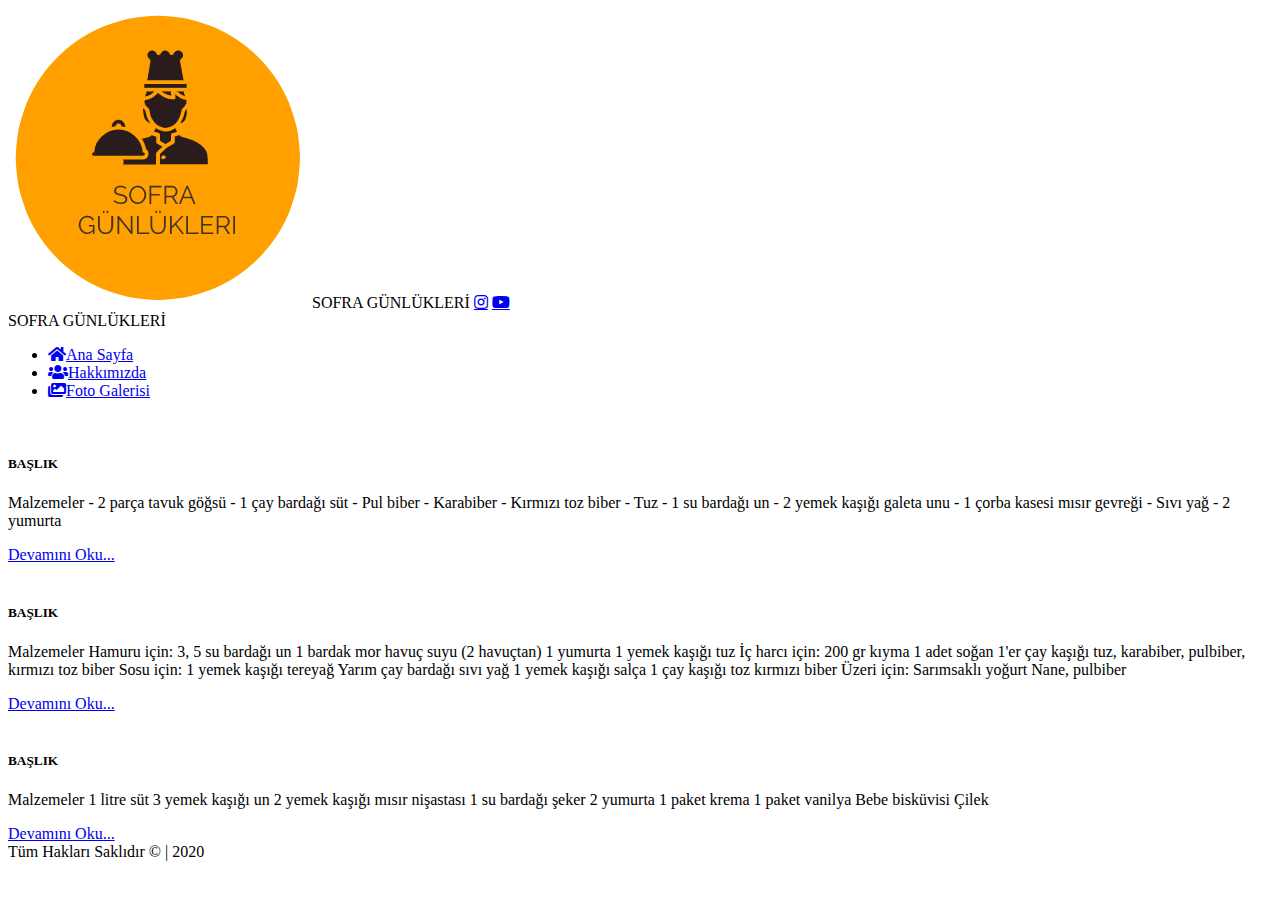
==== website/index.html @ 13d2594b "changed" ====
<!DOCTYPE html>
<html lang="en">
<head>
    <meta charset="UTF-8">
    <meta http-equiv="X-UA-Compatible" content="IE=edge">
    <meta name="viewport" content="width=, initial-scale=1.0">
    <title>Ana Sayfa</title>
    <link rel="stylesheet" href="app.css ">
    <link rel="stylesheet" href="https://cdnjs.cloudflare.com/ajax/libs/font-awesome/5.15.4/css/all.min.css" integrity="sha512-1ycn6IcaQQ40/MKBW2W4Rhis/DbILU74C1vSrLJxCq57o941Ym01SwNsOMqvEBFlcgUa6xLiPY/NS5R+E6ztJQ==" crossorigin="anonymous" referrerpolicy="no-referrer" />
</head>
<body>
    <div id="social">
        
      <img src="images/logo.png" alt="" id="logo"> 
        <font>SOFRA <span>GÜNLÜKLERİ</span></font>
      <!--  <a href="#" class="fas fa-search"></a> -->
        <a href="https://www.instagram.com/sofra_gunlukleri/" class="fab fa-instagram"></a>
        <a href="https://www.youtube.com/channel/UCqUiniQRlyB01MS2iH-NmvA/videos" class="fab fa-youtube"></a>
    </div>

    <div id="container">
        <header>
            
            <div id="centered">SOFRA GÜNLÜKLERİ</div>
        </header>
        <section>
            <nav>
               <ul>
                <li><a href="index.html" class="active"><i class="fas fa-home"></i>Ana Sayfa</a></li>
                <li><a href="hakkımızda.html"><i class="fas fa-users"></i>Hakkımızda</a></li>
                <li><a href="fotogalerisi.html"><i class="fas fa-images"></i>Foto Galerisi</a></li>
               </ul> 
            </nav>
            <main>
              <div class="icerik">
                  <img src="C:/Users/betül/Desktop/website/images/4.jpg" alt="" class="rsm">
                  <h5>BAŞLIK</h5>
                  <p class="icerikText">Malzemeler

                    - 2 parça tavuk göğsü
                    - 1 çay bardağı süt
                    - Pul biber
                    - Karabiber
                    - Kırmızı toz biber
                    - Tuz
                    - 1 su bardağı un
                    - 2 yemek kaşığı galeta unu
                    - 1 çorba kasesi mısır gevreği
                    - Sıvı yağ
                    - 2 yumurta
                    </p>
                    <a href="#" class="btnDevam">Devamını Oku...</a>
              </div>
              <div class="icerik">
                <img src="C:/Users/betül/Desktop/website/images/2.jpg" alt="" class="rsm">
                <h5>BAŞLIK</h5>
                <p class="icerikText"> 
                    Malzemeler
                    
                    Hamuru için:
                    3, 5 su bardağı un
                    1 bardak mor havuç suyu (2 havuçtan)
                    1 yumurta
                    1 yemek kaşığı tuz
                    
                    İç harcı için:
                    200 gr kıyma
                    1 adet soğan
                    1'er çay kaşığı tuz, karabiber, pulbiber, kırmızı toz biber
                    
                    Sosu için:
                    1 yemek kaşığı tereyağ
                    Yarım çay bardağı sıvı yağ
                    1 yemek kaşığı salça
                    1 çay kaşığı toz kırmızı biber
                    
                    Üzeri için:
                    Sarımsaklı yoğurt
                    Nane, pulbiber
                </p>
                  <a href="#" class="btnDevam">Devamını Oku...</a>
            </div>
            <div class="icerik">
                <img src="C:/Users/betül/Desktop/website/images/3.jpg" alt="" class="rsm">
                <h5>BAŞLIK</h5>
                <p class="icerikText">Malzemeler

                    1 litre süt
                    3 yemek kaşığı un
                    2 yemek kaşığı mısır nişastası
                    1 su bardağı şeker
                    2 yumurta 
                    1 paket krema
                    1 paket vanilya
                    Bebe bisküvisi
                    Çilek
                    </p>
                  <a href="#" class="btnDevam">Devamını Oku...</a>
            </div>
            </main>
        </section>
        <footer>Tüm Hakları Saklıdır &copy; | 2020</footer>
    </div>
</body>
</html>
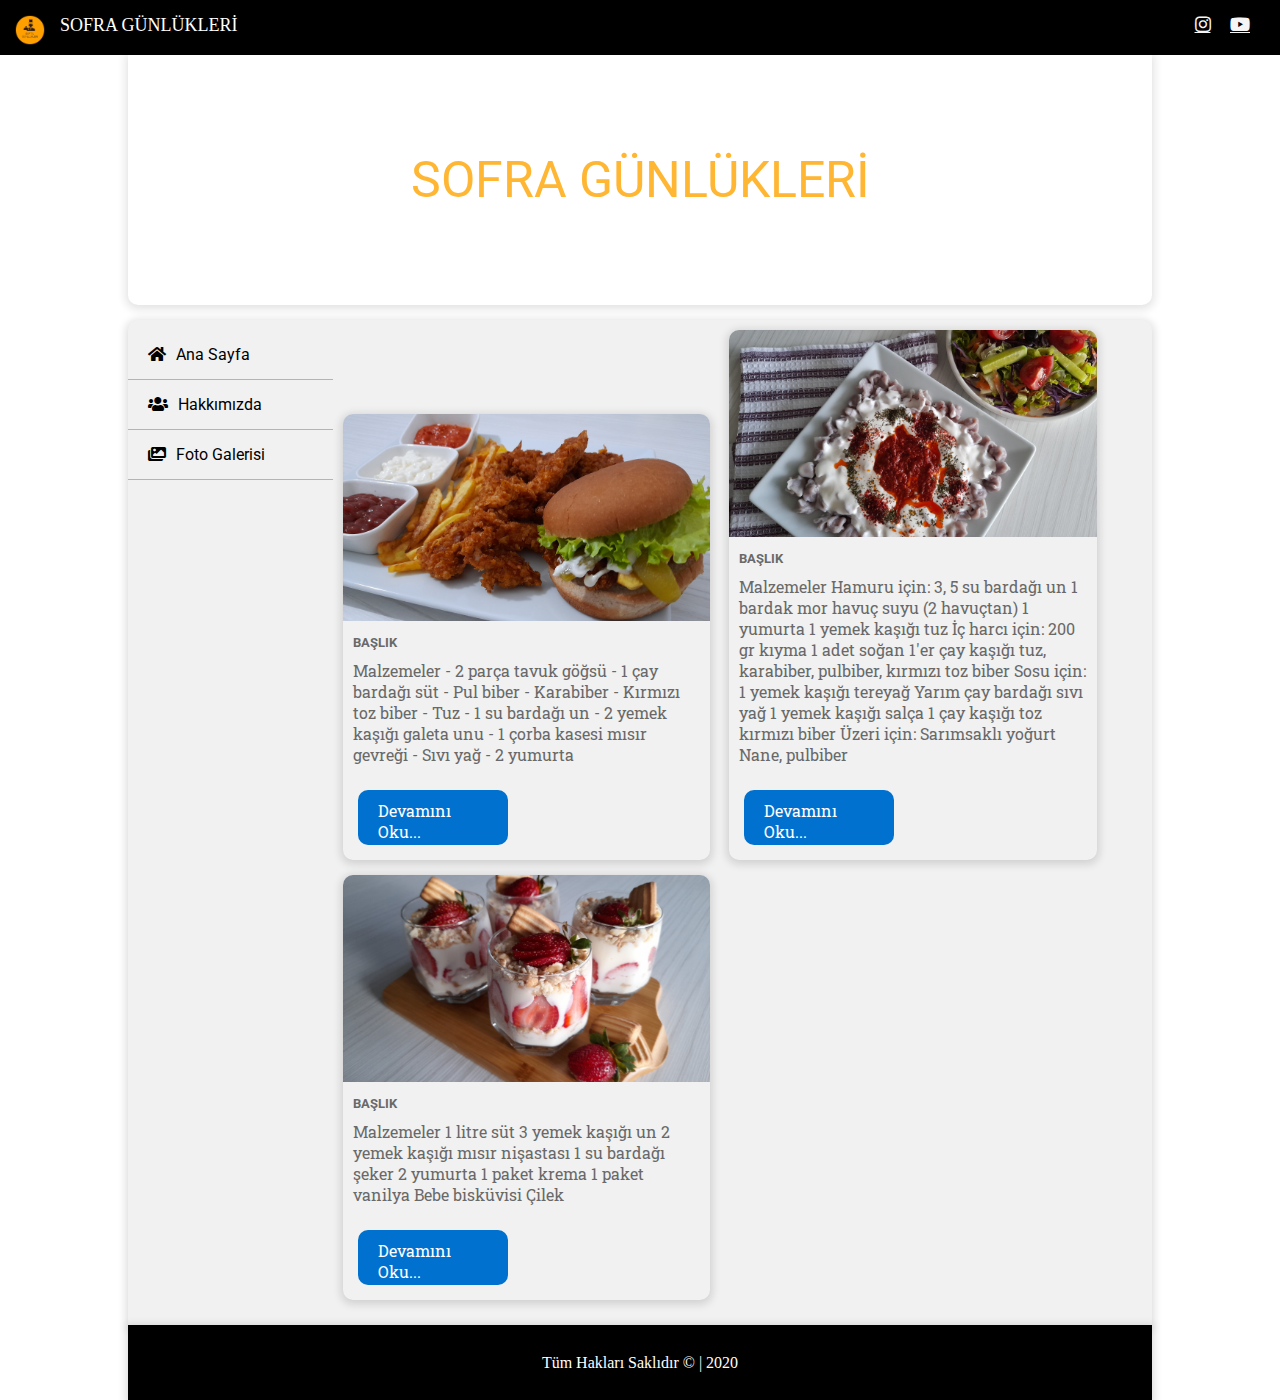
==== commit 8c1bb6f8: "Merge branch 'main' of https://github.com/betlpolat/-Web-Sitesi into main" ====
--- a/website/index.html
+++ b/website/index.html
@@ -5,7 +5,7 @@
     <meta http-equiv="X-UA-Compatible" content="IE=edge">
     <meta name="viewport" content="width=, initial-scale=1.0">
     <title>Ana Sayfa</title>
-    <link rel="stylesheet" href="app.css ">
+    <link rel="stylesheet" href="css/app.css ">
     <link rel="stylesheet" href="https://cdnjs.cloudflare.com/ajax/libs/font-awesome/5.15.4/css/all.min.css" integrity="sha512-1ycn6IcaQQ40/MKBW2W4Rhis/DbILU74C1vSrLJxCq57o941Ym01SwNsOMqvEBFlcgUa6xLiPY/NS5R+E6ztJQ==" crossorigin="anonymous" referrerpolicy="no-referrer" />
 </head>
 <body>
@@ -33,7 +33,7 @@
             </nav>
             <main>
               <div class="icerik">
-                  <img src="C:/Users/betül/Desktop/website/images/4.jpg" alt="" class="rsm">
+                  <img src="images/4.jpg" alt="" class="rsm">
                   <h5>BAŞLIK</h5>
                   <p class="icerikText">Malzemeler
 
@@ -52,7 +52,7 @@
                     <a href="#" class="btnDevam">Devamını Oku...</a>
               </div>
               <div class="icerik">
-                <img src="C:/Users/betül/Desktop/website/images/2.jpg" alt="" class="rsm">
+                <img src="images/2.jpg" alt="" class="rsm">
                 <h5>BAŞLIK</h5>
                 <p class="icerikText"> 
                     Malzemeler
@@ -81,7 +81,7 @@
                   <a href="#" class="btnDevam">Devamını Oku...</a>
             </div>
             <div class="icerik">
-                <img src="C:/Users/betül/Desktop/website/images/3.jpg" alt="" class="rsm">
+                <img src="images/3.jpg" alt="" class="rsm">
                 <h5>BAŞLIK</h5>
                 <p class="icerikText">Malzemeler
 
--- a/website/css/app.css
+++ b/website/css/app.css
@@ -0,0 +1,274 @@
+@import url('https://fonts.googleapis.com/css2?family=Roboto:wght@500&display=swap');
+@import url('https://fonts.googleapis.com/css2?family=Roboto+Slab&display=swap');
+
+
+
+*{
+    box-sizing: border-box;
+}
+
+body{
+
+margin: 0; 
+padding: 0;
+background: url(gri_auto_x2.jpg) ;
+
+}
+
+#social{
+
+    background-color: black;
+    color: white;
+    width: 100%;
+    height: 55px;
+    position: sticky; /*sayfa aşağı çekilince bar sabit kalır*/
+    top: 0;/*yukarıdan sıfır pozisyonuna yapışmasını sağlar*/
+    z-index: 1;
+    font-size: 18px;
+    text-align: right;/*yazıları ortalar*/
+    padding: 15px;/*2 taraftan iç boşluk*/
+
+}
+
+#logo{
+    float: left;
+    height: 30px;
+    width: 30px;
+    margin-right:15px ;
+    
+}
+
+font{
+    float: left;
+   
+
+}
+
+#social>a{
+
+    margin-right: 15px;
+    color: whitesmoke;
+
+
+}
+
+
+#social>a:hover{
+
+    opacity: 0.8;
+
+
+}
+
+#container{
+width: 80%;
+margin: auto;
+height: auto;
+
+}
+
+header{
+    background-color: white;
+    width: 100%;
+    height: 250px;
+    border-bottom-left-radius: 10px;
+    border-bottom-right-radius: 10px;
+    box-shadow: 0 2px 8px 2px rgba(20,23,28,.15);
+    position: relative;
+    color: orange;
+    font-family: 'Roboto', sans-serif;;
+    font-size: 50px;
+    opacity: 0.8;
+    margin-bottom: 5px;
+
+}
+
+#centered{
+    position: absolute;
+    top: 50%;
+    left: 50%;
+    transform: translate(-50%,-50%);
+}
+
+section{
+    width: 100%;
+    height: auto;
+    background-color: #f1f1f1;
+    border-top-left-radius: 10px;
+    border-top-right-radius: 10px;
+    box-shadow: 0 2px 8px 2px rgba(20,23,28,.15);
+    margin-top: 15px;
+    overflow: auto; /*nav'ı section'ın içine sıkıştırır*/
+}
+
+nav{
+    width: 20%;
+    float: left;
+    margin-top: 10px;
+    height: auto;
+}
+
+nav ul{
+    width: auto;
+    height: 100%;
+    margin: 0;
+    padding: 0;
+    font-family: 'Roboto', sans-serif;;
+}
+
+nav li{
+    list-style-type: none;
+}
+
+nav li a{
+    height: 50px;
+    line-height: 50px;
+    text-decoration: none;
+    color: black;
+    border-bottom: 1px solid #b4b4b4;
+    padding-left: 20px;
+    display: block;
+}
+
+nav li a:hover{
+    color: white;
+    background-color: #adadad;
+
+}
+
+i{
+    margin-right: 10px;
+}
+
+main{
+    float: left;
+    height: auto;
+    width: 80%;
+    padding: 10px;
+
+}
+
+.icerik{
+    width: 46%;
+    height: auto;
+    display: inline-block;
+    margin-right: 15px;
+    border-radius: 10px;
+    box-shadow: 0 2px 8px 2px rgba(20,23,28,.15);
+    margin-bottom: 15px;
+    font-family: 'Roboto Slab', serif;  
+
+
+}
+
+.rsm{
+    width: 100%;
+    border-top-left-radius: 10px;
+    border-top-right-radius: 10px;
+    transition: opacity 0.8s;
+
+}
+
+.rsm:hover{
+    opacity: 0.6;
+}
+h5{
+    margin: 10px;
+    color: dimgray;
+    font-family: 'Roboto', sans-serif;;
+}
+
+
+.icerikText{
+    margin: 10px;
+    color: dimgray;
+
+}
+
+.btnDevam:link{
+    display: inline-block;
+    height: 55px;
+    width: 150px;
+    padding: 10px 20px;
+    background-color: #0071ce;
+    color: white;
+    text-decoration: none;
+    margin: 15px;
+    border-radius: 10px;
+
+}
+
+.btnDevam:hover{
+    opacity: 0.8;
+}
+
+footer{
+    width: 100%;
+    height: 75px;
+    background-color: black;
+    color: white;
+    line-height: 75px;
+    text-align: center;
+    box-shadow: 0 2px 8px 2px rgba(20,23,28,.15);
+}
+
+h1{
+    text-align: center;
+    background-color: black;
+    color: white;
+    height: 50px;
+    line-height: 50px;
+    margin: 0 10px;
+    border-radius: 10px;
+    box-shadow: 0 2px 8px 2px rgba(20,23,28,.15);
+   
+}
+
+#hakkimizdaRSM{
+    width: 300px;
+    height: 300px;
+    float: left;
+    margin: 25px;
+    margin-bottom: 10px;
+    transition: opacity 0.8s;
+}
+
+
+#hakkimizdaRSM:hover{
+    opacity: 0.6;
+}
+
+.hakYazi{
+    margin: 15px;
+    font-size: 15px;
+    font-family: 'Roboto Slab', serif;
+    text-indent: 40px;
+    color: #494949;
+}
+
+.galResim{
+    width: 22%;
+    height: 200px;
+    border-radius: 5px;
+    opacity: 0.9 ;
+    box-shadow: 0 2px 8px 2px rgba(20,23,28,.15);
+    margin: 10px;
+    transition: all 0.6s;
+    object-fit: cover;/*resmin oranını korur*/
+}
+
+.galResim:hover{
+    opacity: 1;
+    border: 5px solid white;
+    cursor: pointer;/*oktan ele döner*/
+
+}
+
+.link:link{
+    text-decoration: none;
+
+}
+
+h3{
+    font-family: 'Roboto', sans-serif;;
+}
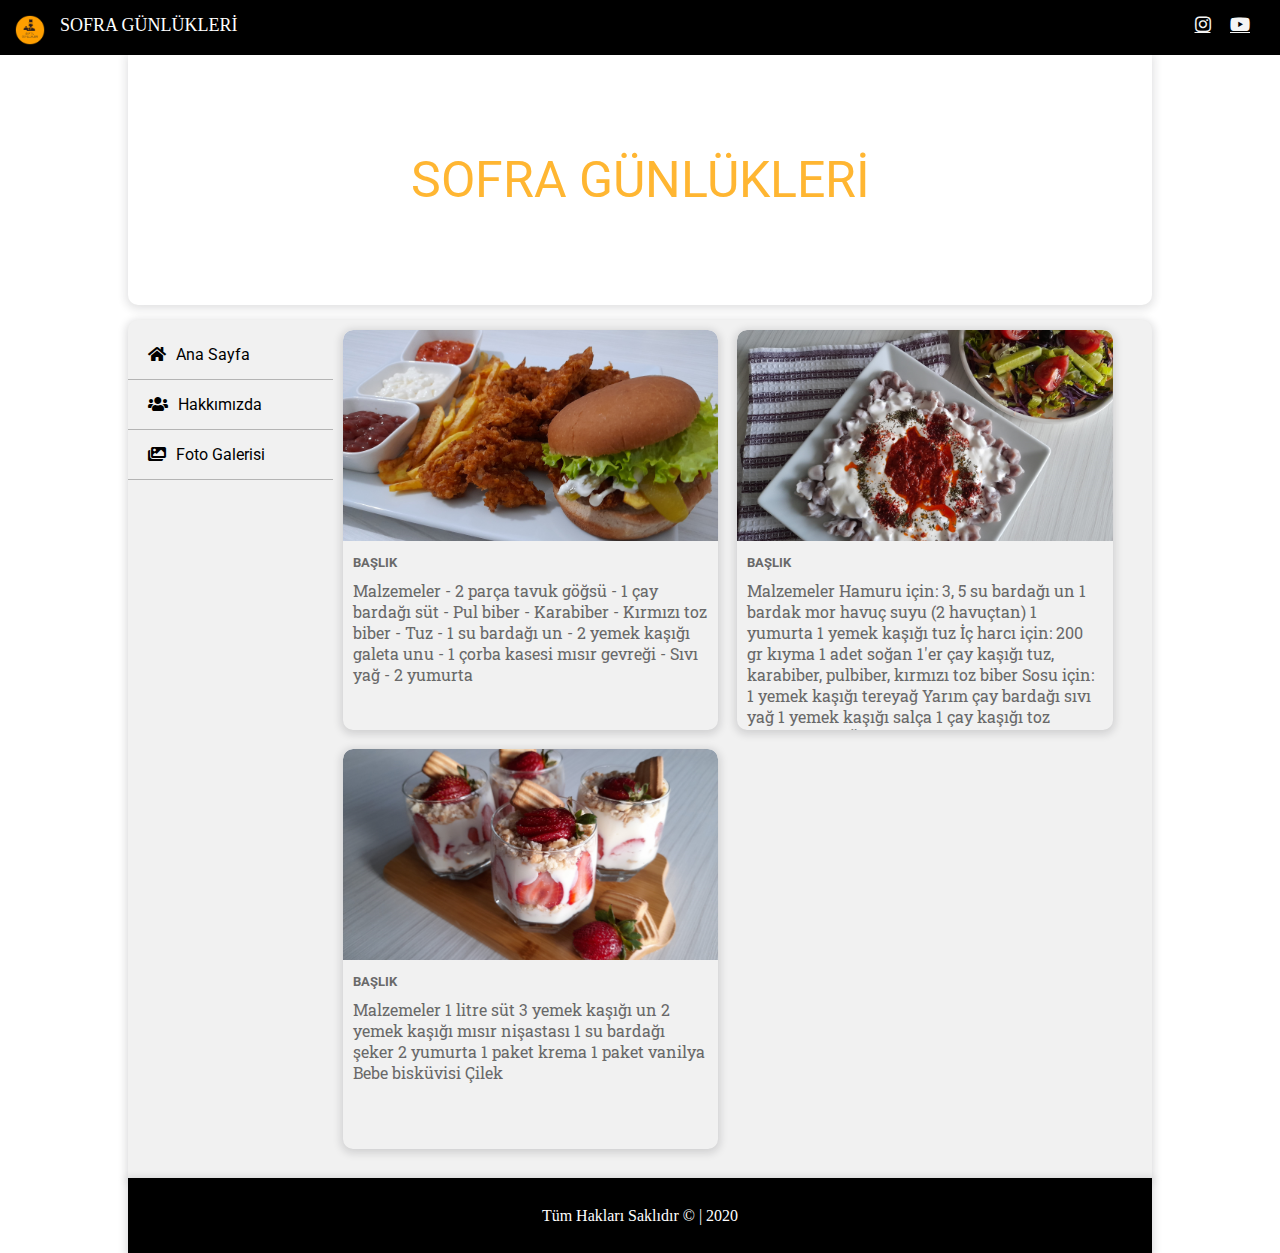
==== commit 9538503c: "changed" ====
--- a/website/index.html
+++ b/website/index.html
@@ -49,7 +49,7 @@
                     - Sıvı yağ
                     - 2 yumurta
                     </p>
-                    <a href="#" class="btnDevam">Devamını Oku...</a>
+                   
               </div>
               <div class="icerik">
                 <img src="images/2.jpg" alt="" class="rsm">
@@ -78,7 +78,7 @@
                     Sarımsaklı yoğurt
                     Nane, pulbiber
                 </p>
-                  <a href="#" class="btnDevam">Devamını Oku...</a>
+                  
             </div>
             <div class="icerik">
                 <img src="images/3.jpg" alt="" class="rsm">
@@ -95,7 +95,7 @@
                     Bebe bisküvisi
                     Çilek
                     </p>
-                  <a href="#" class="btnDevam">Devamını Oku...</a>
+                
             </div>
             </main>
         </section>
--- a/website/css/app.css
+++ b/website/css/app.css
@@ -149,9 +149,11 @@
 }
 
 .icerik{
-    width: 46%;
-    height: auto;
+    width: 47%;
+    height: 400px;
+    overflow: auto;
     display: inline-block;
+ 
     margin-right: 15px;
     border-radius: 10px;
     box-shadow: 0 2px 8px 2px rgba(20,23,28,.15);
@@ -176,31 +178,18 @@
     margin: 10px;
     color: dimgray;
     font-family: 'Roboto', sans-serif;;
+   
 }
 
 
 .icerikText{
     margin: 10px;
     color: dimgray;
-
-}
-
-.btnDevam:link{
-    display: inline-block;
-    height: 55px;
-    width: 150px;
-    padding: 10px 20px;
-    background-color: #0071ce;
-    color: white;
-    text-decoration: none;
-    margin: 15px;
-    border-radius: 10px;
-
-}
-
-.btnDevam:hover{
-    opacity: 0.8;
-}
+    
+
+}
+
+
 
 footer{
     width: 100%;
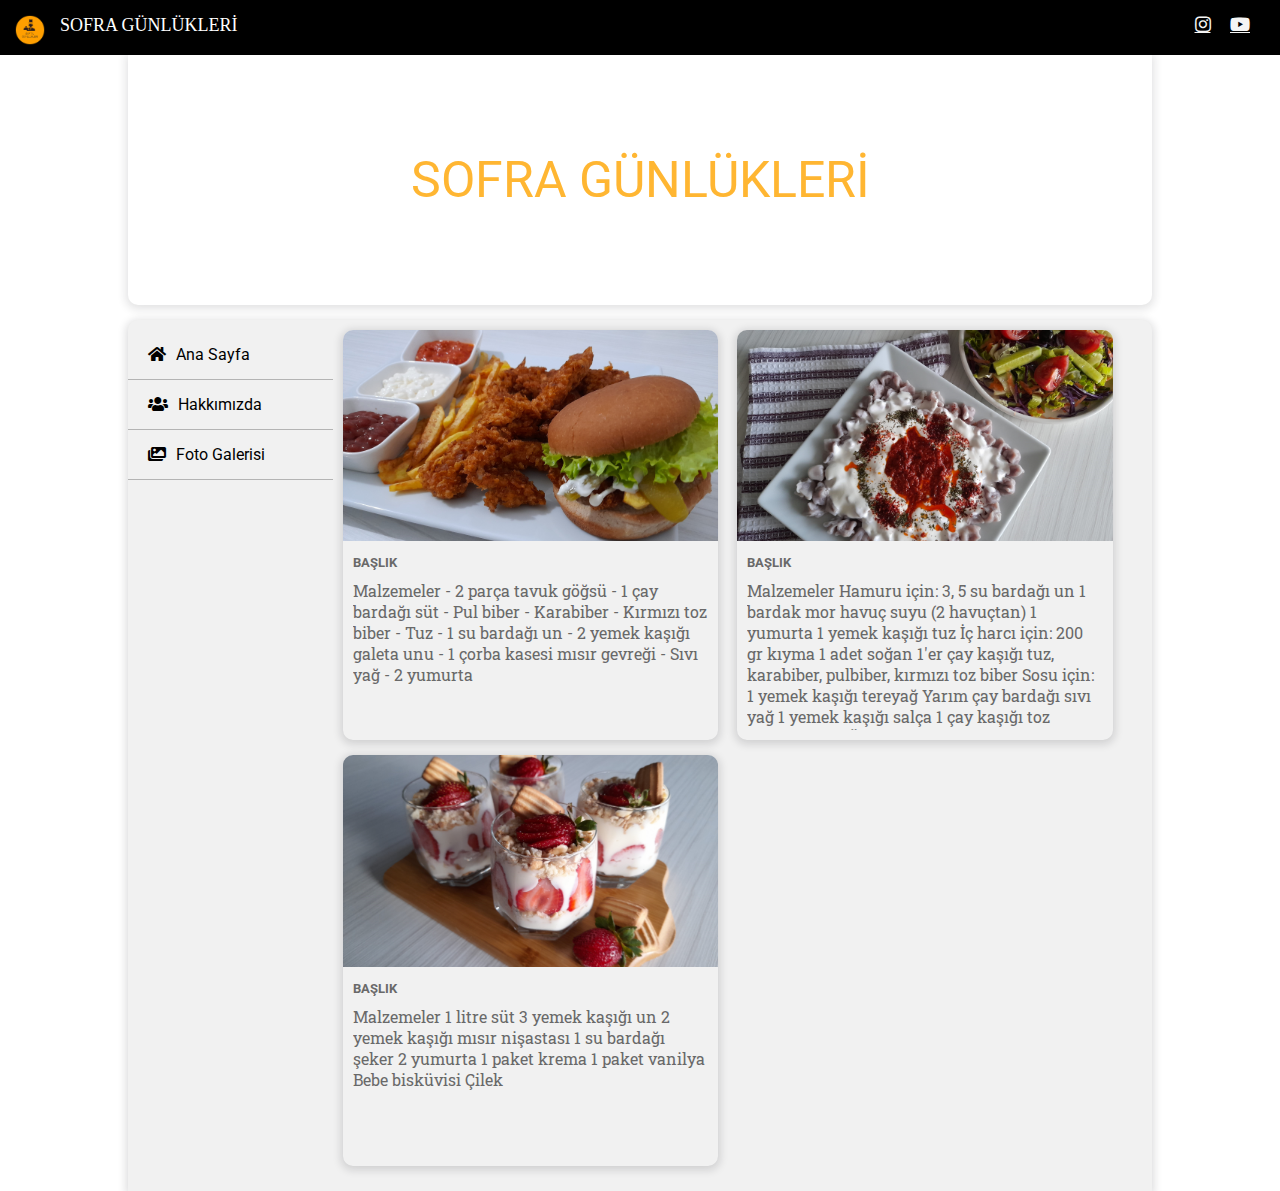
==== commit 75243263: "Update and rename index.php to index.html" ====
--- a/website/index.html
+++ b/website/index.html
@@ -17,7 +17,6 @@
         <a href="https://www.instagram.com/sofra_gunlukleri/" class="fab fa-instagram"></a>
         <a href="https://www.youtube.com/channel/UCqUiniQRlyB01MS2iH-NmvA/videos" class="fab fa-youtube"></a>
     </div>
-
     <div id="container">
         <header>
             
@@ -26,11 +25,13 @@
         <section>
             <nav>
                <ul>
-                <li><a href="index.html" class="active"><i class="fas fa-home"></i>Ana Sayfa</a></li>
-                <li><a href="hakkımızda.html"><i class="fas fa-users"></i>Hakkımızda</a></li>
-                <li><a href="fotogalerisi.html"><i class="fas fa-images"></i>Foto Galerisi</a></li>
+                <li><a href="index.php" class="active"><i class="fas fa-home"></i>Ana Sayfa</a></li>
+                <li><a href="hakkımızda.php"><i class="fas fa-users"></i>Hakkımızda</a></li>
+                <li><a href="fotogalerisi.php"><i class="fas fa-images"></i>Foto Galerisi</a></li>
                </ul> 
             </nav>
+      
+    
             <main>
               <div class="icerik">
                   <img src="images/4.jpg" alt="" class="rsm">
@@ -99,7 +100,10 @@
             </div>
             </main>
         </section>
-        <footer>Tüm Hakları Saklıdır &copy; | 2020</footer>
+        <?php
+    include "includes/footer.php";
+?>
+    
     </div>
 </body>
 </html>
--- a/website/css/app.css
+++ b/website/css/app.css
@@ -150,16 +150,14 @@
 
 .icerik{
     width: 47%;
-    height: 400px;
-    overflow: auto;
+    height: auto;
     display: inline-block;
- 
     margin-right: 15px;
     border-radius: 10px;
     box-shadow: 0 2px 8px 2px rgba(20,23,28,.15);
     margin-bottom: 15px;
     font-family: 'Roboto Slab', serif;  
-
+  
 
 }
 
@@ -183,6 +181,11 @@
 
 
 .icerikText{
+  
+    
+    height: 150px;
+    padding-bottom: 20px;
+    overflow: auto;
     margin: 10px;
     color: dimgray;
     
@@ -236,12 +239,13 @@
 }
 
 .galResim{
-    width: 22%;
-    height: 200px;
+    
+    
     border-radius: 5px;
     opacity: 0.9 ;
     box-shadow: 0 2px 8px 2px rgba(20,23,28,.15);
     margin: 10px;
+    margin-right: 4px;
     transition: all 0.6s;
     object-fit: cover;/*resmin oranını korur*/
 }
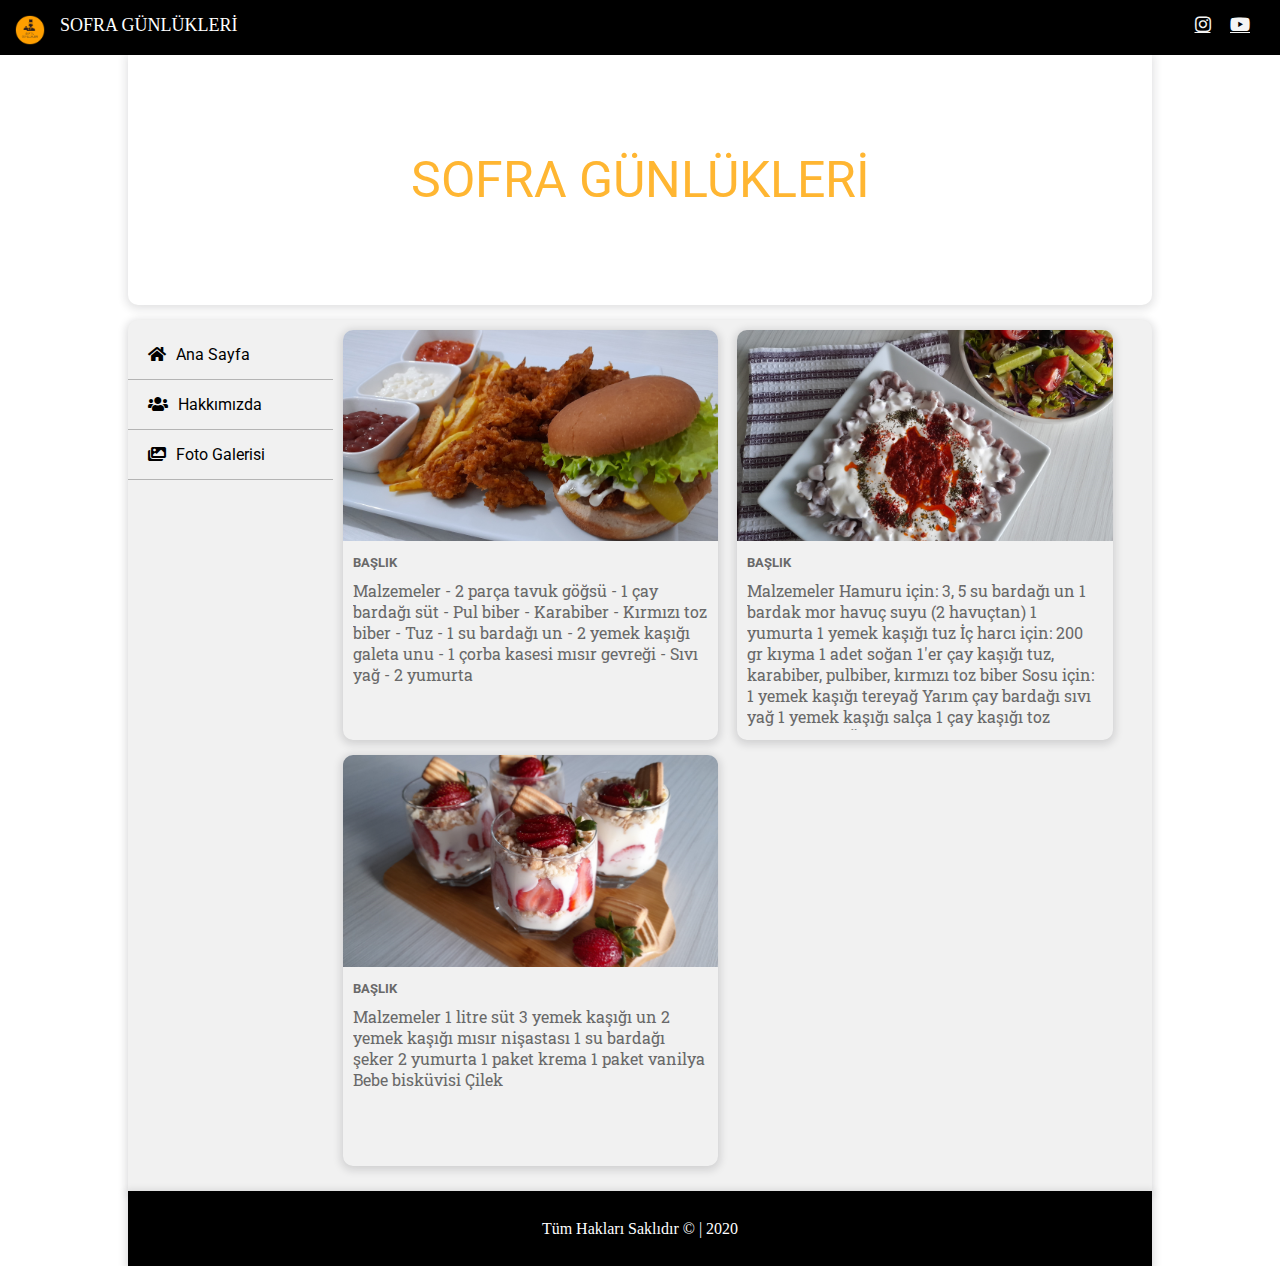
==== commit 22e30b69: "Update index.html" ====
--- a/website/index.html
+++ b/website/index.html
@@ -100,9 +100,7 @@
             </div>
             </main>
         </section>
-        <?php
-    include "includes/footer.php";
-?>
+     <footer>Tüm Hakları Saklıdır &copy; | 2020</footer>
     
     </div>
 </body>
